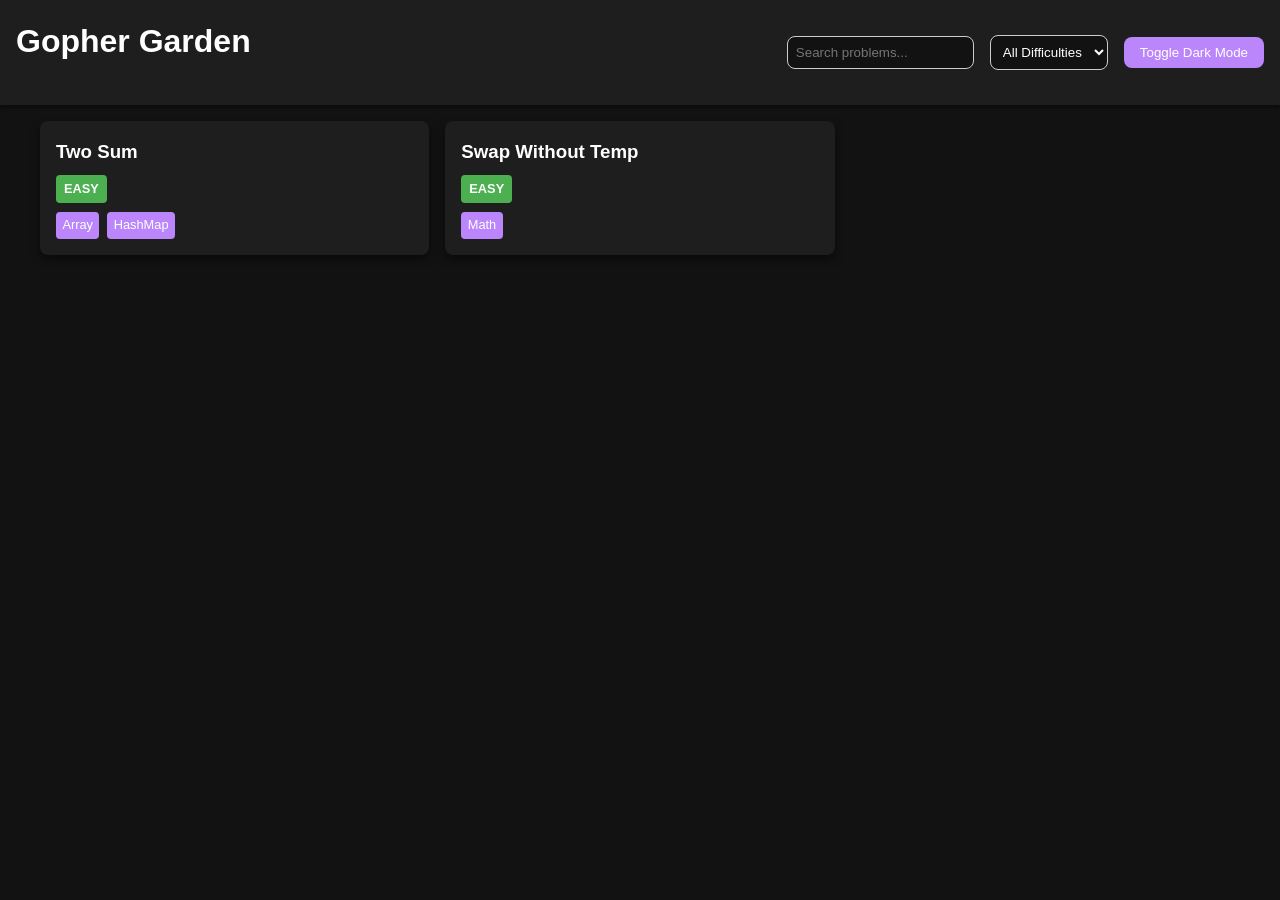
==== index.html @ 9001d8e5 "rorganized the solutions directory and renamed the swap_without_temp.go file to swap-without-temp.go" ====
<!DOCTYPE html>
<html lang="en">
<head>
    <meta charset="UTF-8">
    <meta name="viewport" content="width=device-width, initial-scale=1.0">
    <title>Gopher Garden - Go Solutions</title>
    <link rel="stylesheet" href="styles.css">
</head>
<body>
    <header>
        <h1>Gopher Garden</h1>
        <div class="controls">
            <input type="text" id="search" placeholder="Search problems...">
            <select id="difficulty">
                <option value="">All Difficulties</option>
                <option value="Easy">Easy</option>
                <option value="Medium">Medium</option>
                <option value="Hard">Hard</option>
            </select>
            <button id="dark-mode-toggle">Toggle Dark Mode</button>
        </div>
    </header>
    <main>
        <div id="problems-container" class="problems-grid">
            <!-- Problem cards will be generated here -->
        </div>
    </main>
    <script src="script.js"></script>
</body>
</html>
---- styles.css ----
/* CSS Variables for theming */
:root {
    --bg-color: #121212;
    --text-color: #ffffff;
    --card-bg: #1e1e1e;
    --accent: #bb86fc;
    --shadow: rgba(0, 0, 0, 0.5);
    --border-radius: 8px;
    --font-family: 'Segoe UI', Tahoma, Geneva, Verdana, sans-serif;
}

/* Light mode overrides */
body.light {
    --bg-color: #ffffff;
    --text-color: #000000;
    --card-bg: #f5f5f5;
    --accent: #6200ea;
    --shadow: rgba(0, 0, 0, 0.1);
}

/* Global styles */
body {
    background-color: var(--bg-color);
    color: var(--text-color);
    font-family: var(--font-family);
    margin: 0;
    padding: 0;
    line-height: 1.6;
}

h1, h2, h3 {
    margin-top: 0;
}

/* Header styles */
header {
    display: flex;
    justify-content: space-between;
    align-items: center;
    padding: 1rem;
    background-color: var(--card-bg);
    box-shadow: 0 2px 4px var(--shadow);
}

.controls {
    display: flex;
    gap: 1rem;
    align-items: center;
}

#search {
    padding: 0.5rem;
    border-radius: var(--border-radius);
    border: 1px solid #ccc;
    background-color: var(--bg-color);
    color: var(--text-color);
}

#difficulty {
    padding: 0.5rem;
    border-radius: var(--border-radius);
    border: 1px solid #ccc;
    background-color: var(--bg-color);
    color: var(--text-color);
}

#dark-mode-toggle {
    padding: 0.5rem 1rem;
    background: var(--accent);
    color: white;
    border: none;
    border-radius: var(--border-radius);
    cursor: pointer;
}

/* Main content */
main {
    padding: 1rem;
}

/* Problems grid */
.problems-grid {
    display: grid;
    grid-template-columns: repeat(auto-fill, minmax(300px, 1fr));
    gap: 1rem;
    max-width: 1200px;
    margin: 0 auto;
}

/* Problem cards */
.problem-card {
    background: var(--card-bg);
    border-radius: var(--border-radius);
    padding: 1rem;
    box-shadow: 0 4px 8px var(--shadow);
    transition: transform 0.2s ease;
    cursor: pointer;
    text-decoration: none;
    color: inherit;
    display: block;
}

.problem-card:hover {
    transform: translateY(-5px);
    box-shadow: 0 8px 16px var(--shadow);
}

.problem-card h3 {
    margin-bottom: 0.5rem;
}

.problem-card .difficulty {
    display: inline-block;
    padding: 0.25rem 0.5rem;
    border-radius: 4px;
    font-size: 0.8rem;
    font-weight: bold;
    text-transform: uppercase;
}

.difficulty.Easy {
    background: #4caf50;
    color: white;
}

.difficulty.Medium {
    background: #ff9800;
    color: white;
}

.difficulty.Hard {
    background: #f44336;
    color: white;
}

.problem-card .tags {
    margin-top: 0.5rem;
}

.tag {
    display: inline-block;
    background: var(--accent);
    color: white;
    padding: 0.2rem 0.4rem;
    margin-right: 0.5rem;
    border-radius: 4px;
    font-size: 0.8rem;
}

/* Problem page styles */
#back-button {
    background: none;
    border: none;
    font-size: 1.5rem;
    cursor: pointer;
    color: var(--text-color);
    margin-bottom: 1rem;
}

#problem-title {
    margin-bottom: 0.5rem;
}

#problem-meta {
    display: flex;
    align-items: center;
    gap: 1rem;
    margin-bottom: 1rem;
    flex-wrap: wrap;
}

#markdown-content {
    max-width: 800px;
    margin: 0 auto 2rem;
    padding: 1rem;
}

.code-container {
    max-width: 800px;
    margin: 0 auto;
    padding: 1rem;
    background: var(--card-bg);
    border-radius: var(--border-radius);
    box-shadow: 0 4px 8px var(--shadow);
}

.code-container h2 {
    margin-bottom: 1rem;
}

pre {
    background: #2d3748;
    padding: 1rem;
    border-radius: var(--border-radius);
    overflow-x: auto;
    margin: 0;
}

code {
    font-family: 'Courier New', monospace;
}

#copy-button {
    margin-top: 1rem;
    padding: 0.5rem 1rem;
    background: var(--accent);
    color: white;
    border: none;
    border-radius: var(--border-radius);
    cursor: pointer;
}

/* Mobile responsive */
@media (max-width: 600px) {
    .problems-grid {
        grid-template-columns: 1fr;
    }

    header {
        flex-direction: column;
        text-align: center;
        gap: 1rem;
    }

    .controls {
        flex-direction: column;
        width: 100%;
    }

    #search, #difficulty {
        width: 100%;
        box-sizing: border-box;
    }

    #problem-meta {
        flex-direction: column;
        align-items: flex-start;
    }
}
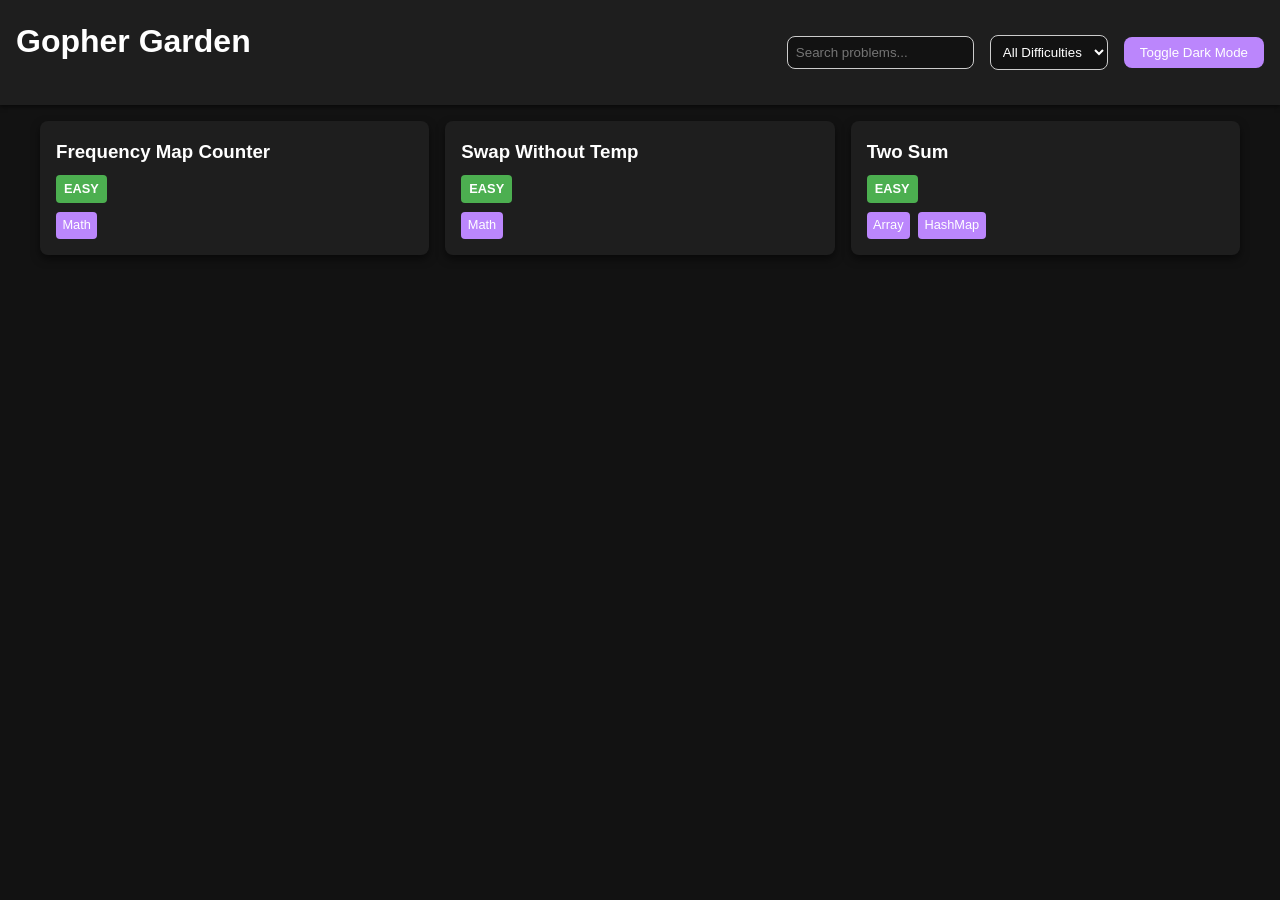
==== commit c01a0517: "updated files:" ====
--- a/index.html
+++ b/index.html
@@ -25,6 +25,6 @@
             <!-- Problem cards will be generated here -->
         </div>
     </main>
-    <script src="script.js"></script>
+    <script src="script.js?v=1"></script>
 </body>
 </html>
